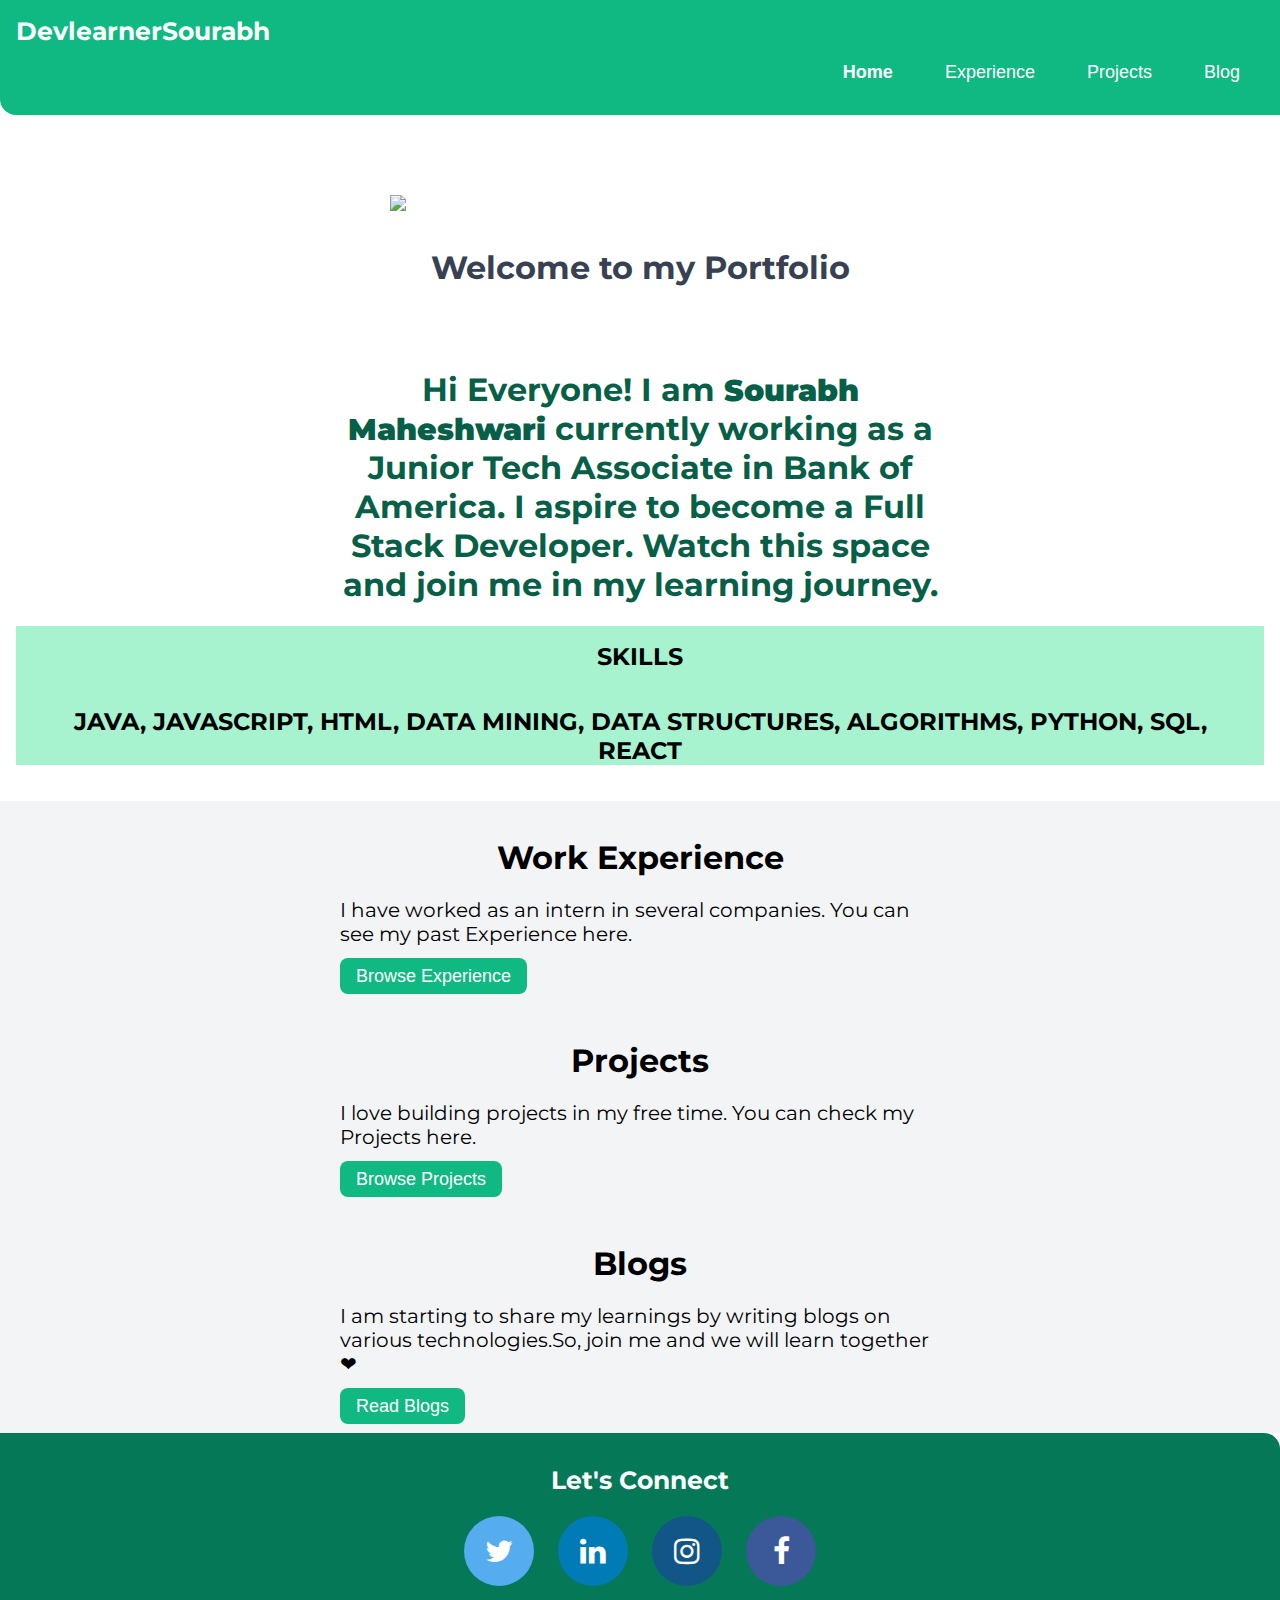
==== index.html @ b8e7c7fc "home page deisgn complete" ====
<!DOCTYPE html>
<html lang="en">
<head>
    <meta charset="UTF-8">
    <meta name="viewport" content="width=device-width, initial-scale=1.0">
    <title>Sourabh Maheshwari Portfolio</title>
    <link rel="stylesheet" href="styles.css">
    <link rel="stylesheet" href="https://cdnjs.cloudflare.com/ajax/libs/font-awesome/4.7.0/css/font-awesome.min.css">
</head>
<body>
    <nav class="navigation container">
        <div class="nav-brand">DevlearnerSourabh</div>
        <ul class="list-non-bullet nav-pills">
            <li class="list-item-inline">
                <a class="link link-active" href="index.html">Home</a>
            </li>
            <li class="list-item-inline">
                <a class="link" href="Experience.html">Experience</a>
            </li>
            <li class="list-item-inline">
                <a class="link" href="Projects.html">Projects</a>
            </li>
            <li class="list-item-inline">
                <a class="link" href="Blogs.html">Blog</a>
            </li>
        </ul>
    </nav>
    
        
    </nav>
    <header class="hero">
        <img src="images/circle-cropped.png" class="hero-img" />
        <h1 class="hero-heading"> Welcome to my Portfolio</h1>
    </header> 
    <section class="section">
        <div class="container container-center">
            <h1 class="skill-heading">Hi Everyone! I am <b style="font-size: 30px;">Sourabh Maheshwari</b> currently working as a Junior Tech Associate in Bank of America.
                 I aspire to become a Full Stack Developer. Watch this space and join me in my learning journey. </h1>
        </div>
        <div class="container skills">
            <h2>SKILLS</h1>
                <h2>JAVA, JAVASCRIPT, HTML, DATA MINING, DATA STRUCTURES, ALGORITHMS, PYTHON, SQL, REACT </h2>
        </div>
    </section>

    <section class="section ow">
        <div class="container container-center">
            <h1>Work Experience</h1>
            <p style="font-size: 20px;">I have worked as an intern in several companies. You can see my past Experience here.</p>
            <a class="link link-primary" href="/Experience">Browse Experience</a>
        </div>

    </section>

    <section class="section ow">
        <div class="container container-center">
            <h1>Projects</h1>
            <p style="font-size: 20px;">I love building projects in my free time. You can check my Projects here.</p>
            <a class="link link-primary" href="/Projects">Browse Projects</a>
        </div>

    </section>
    <section class="section ow">
        <div class="container container-center">
            <h1>Blogs</h1>
            <p style="font-size: 20px;">I am starting to share my learnings by writing blogs on various technologies.So, join me and we will learn together ❤ </p>
            <a class="link link-primary" href="/Blogs">Read Blogs</a>
        </div>

    </section>
    <footer class="footer">
        <div class="footer-header">Let's Connect</div>
        <ul class="social-links list-non-bullet">
            <li class="list-item-inline">
                <a href="https://twitter.com/sourabh_sm18" class="fa fa-twitter">     
                </a>
            </li>
            <li class="list-item-inline">
                <a href="https://www.linkedin.com/in/sourabh-maheshwari-902571167/" class="fa fa-linkedin">    
                </a>
            </li>
            <li class="list-item-inline">
                <a href="https://www.instagram.com/sourabh_sm18/" class="fa fa-instagram"></a>  
            </li>
            <li class="list-item-inline">
                <a href="https://www.facebook.com/sourabh.kahaliya" class="fa fa-facebook"></a>  
            </li>
            
        </ul>
    </footer>

</body>
</html>
---- styles.css ----
@import url('https://fonts.googleapis.com/css2?family=Montserrat:wght@400;700&display=swap');

:root {
    --primary-color: #10B981;
    --off-white: #F3F4F6;
    --dark-gray: #374151;
}

body {
    font-family: 'Montserrat', sans-serif;
    margin: 0px
}

hr {
    margin: 2rem 0rem;
}

/** spaces **/

.margin-md {
    margin: 2rem;
}

/** container **/
.container {
    padding: 0rem 1rem;
}

.container-center {
    max-width: 600px;
    margin: auto;
   
}


/** links **/
.link {
    box-sizing: border-box;
    text-decoration: none;
    padding: 0.5rem 1rem;
    /* margin-top: 5rem;
    margin-bottom: 1rem; */
}

.link-primary {
    background-color: var(--primary-color);
    border-radius: 0.5rem;
    color: white
}

.link-secondary {
    color: var(--primary-color);
    border-radius: 0.5rem;
    border: 1px solid var(--primary-color);
}

/** look into BEM naming convention for CSS **/

/** lists **/

.list-non-bullet {
    list-style: none;
}

.list-item-inline {
    display: inline;
    padding: 0rem 0.5rem;
}

/** navigation **/

.navigation {
    background-color: var(--primary-color);
    color: white;
    padding: 1rem;
    border-bottom-left-radius: 1rem;
}

.navigation .nav-brand {
    font-weight: bold;
    font-size: 25px;
}

 .nav-pills {
    text-align: right;
}

 .link {
    color: white;
    font-size: 18px;
    font-family: 'Arial', Helvetica, sans-serif;
}

 .link-active {
    font-weight: bold;
}

/** header **/

.hero {
    padding: 1rem;
    padding-top: 5rem;
    
}

.hero .hero-img {
    max-width: 500px;
    display: block;
    margin: auto;   
}

.hero .hero-heading {
    text-align: center;
    padding-top: 1rem;
    color : var(--dark-gray)
}

.hero .hero-heading .heading-inverted {
    color: var(--primary-color);
}

/** sections **/

.section {
    padding: 1rem;
}

.section h1 {
    text-align: center;
}
.section .skill-heading{
    text-align: center;
    color: var(--dark-gray);
    padding-top: 0.5rem;
    color:#065F46;
}
.section h2 {
    text-align: center;
    /* color: var(--dark-gray); */
    padding-top: 1rem;
   
   

}
.section .skills{
    background-color: #A7F3D0;
    text-align: center;
}


.ow {
    background-color: var(--off-white);
}

/** footers **/

.footer {
    background-color: #047857;
    padding: 2rem 1rem;
    text-align: center;
    color: white;
    border-top-right-radius: 1rem;
}

/* .footer .link {
    color:white;
    font-size: 20px;
    font-weight: bold;
} */

.footer .footer-header {
    font-weight: bold;
    font-size: 25px;
}

.footer ul {
    padding-inline-start: 0px;
}

/**Social Media buttons **/
.footer .fa {
    padding: 20px;
    font-size: 30px;
    width: 30px;
    text-align: center;
    text-decoration: none;
    margin: 5px 2px;
    border-radius: 50%;
  }
  .footer .fa:hover {
    opacity: 0.7;
}

  .footer .fa-twitter {
    background: #55ACEE;
    color: white;
  }

  .fa-linkedin {
    background: #007bb5;
    color: white;
  }

  

  .fa-instagram {
    background: #125688;
    color: white;
  }
  .fa-facebook {
    background: #3B5998;
    color: white;
  }
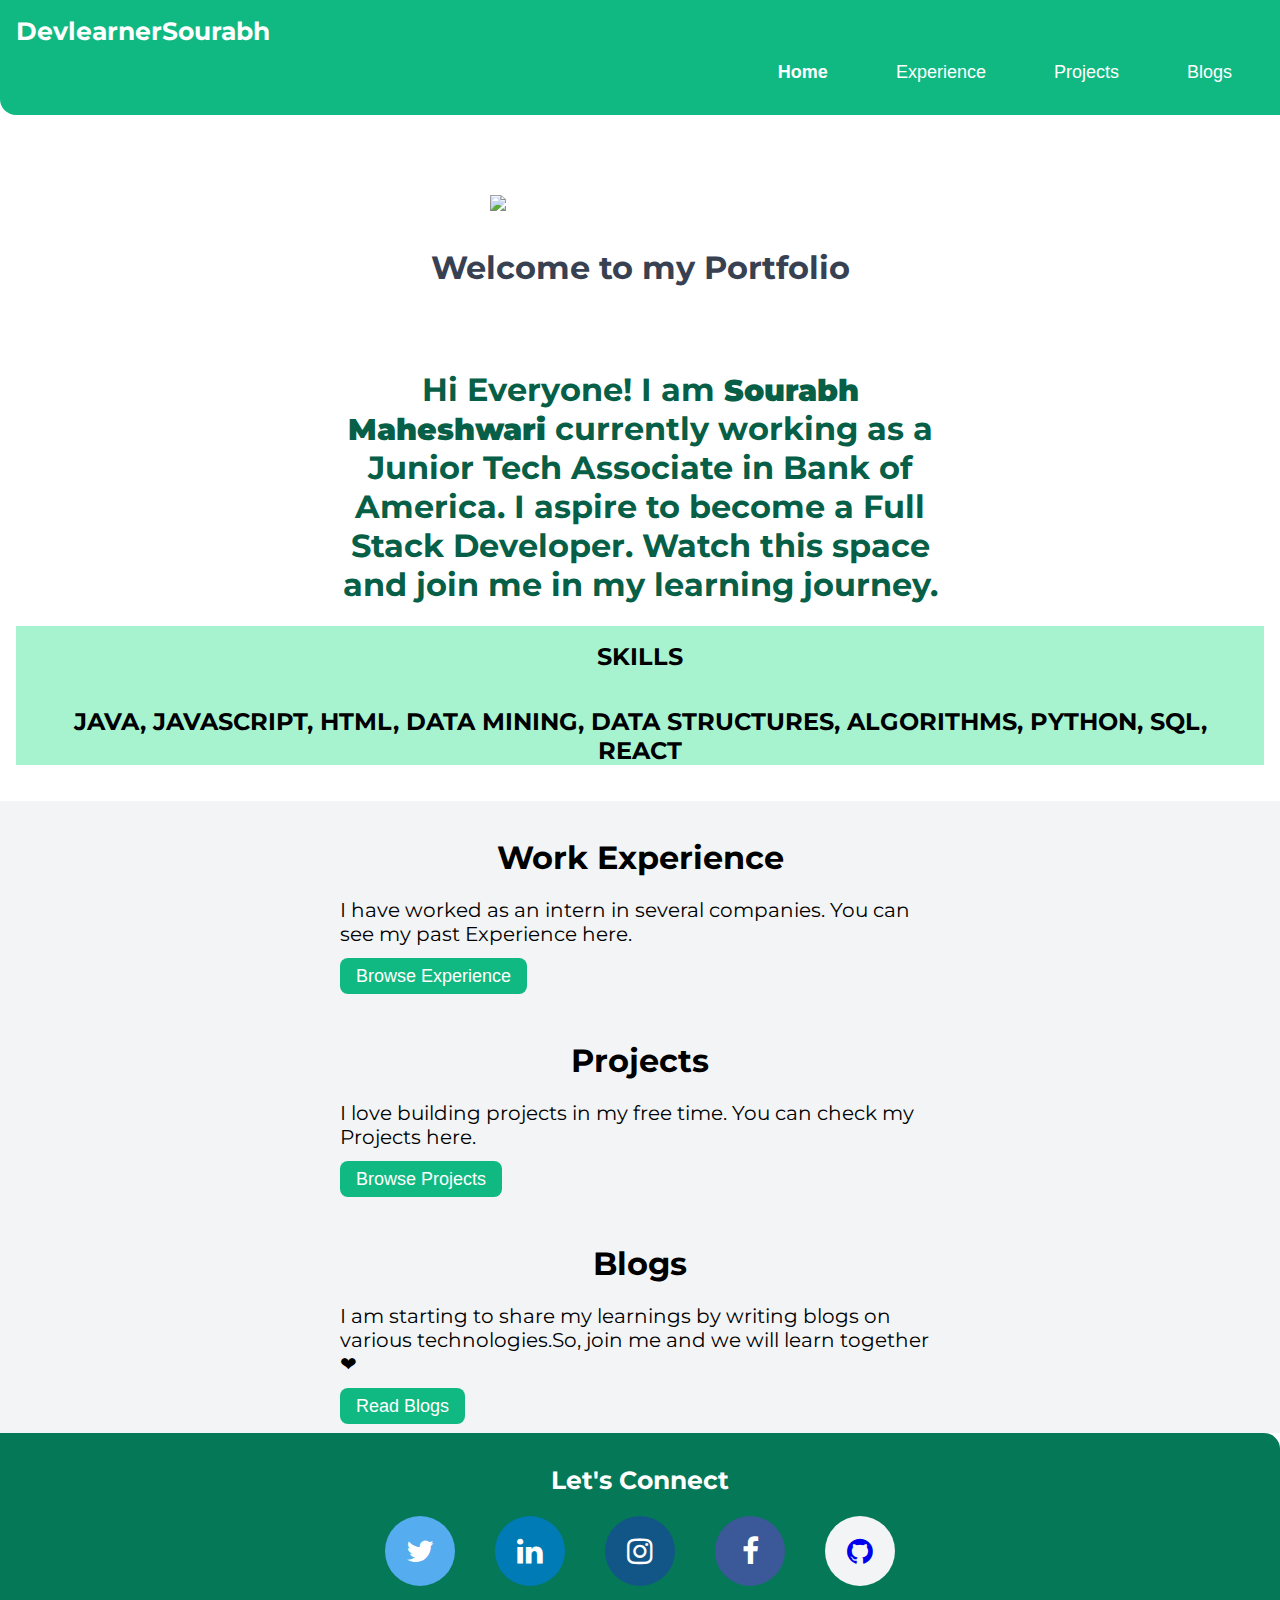
==== commit 157fb0ac: "Experience Design" ====
--- a/index.html
+++ b/index.html
@@ -21,7 +21,7 @@
                 <a class="link" href="Projects.html">Projects</a>
             </li>
             <li class="list-item-inline">
-                <a class="link" href="Blogs.html">Blog</a>
+                <a class="link" href="Blogs.html">Blogs</a>
             </li>
         </ul>
     </nav>
@@ -47,7 +47,7 @@
         <div class="container container-center">
             <h1>Work Experience</h1>
             <p style="font-size: 20px;">I have worked as an intern in several companies. You can see my past Experience here.</p>
-            <a class="link link-primary" href="/Experience">Browse Experience</a>
+            <a class="link link-primary" href="Experience.html">Browse Experience</a>
         </div>
 
     </section>
@@ -56,7 +56,7 @@
         <div class="container container-center">
             <h1>Projects</h1>
             <p style="font-size: 20px;">I love building projects in my free time. You can check my Projects here.</p>
-            <a class="link link-primary" href="/Projects">Browse Projects</a>
+            <a class="link link-primary" href="Projects.html">Browse Projects</a>
         </div>
 
     </section>
@@ -64,7 +64,7 @@
         <div class="container container-center">
             <h1>Blogs</h1>
             <p style="font-size: 20px;">I am starting to share my learnings by writing blogs on various technologies.So, join me and we will learn together ❤ </p>
-            <a class="link link-primary" href="/Blogs">Read Blogs</a>
+            <a class="link link-primary" href=" Blogs.html">Read Blogs</a>
         </div>
 
     </section>
@@ -85,6 +85,10 @@
             <li class="list-item-inline">
                 <a href="https://www.facebook.com/sourabh.kahaliya" class="fa fa-facebook"></a>  
             </li>
+            <li class="list-item-inline">
+                <a href="https://github.com/Sm122" class="fa fa-github"></a>  
+            </li>
+            
             
         </ul>
     </footer>
--- a/styles.css
+++ b/styles.css
@@ -38,23 +38,27 @@
     box-sizing: border-box;
     text-decoration: none;
     padding: 0.5rem 1rem;
+    
     /* margin-top: 5rem;
     margin-bottom: 1rem; */
 }
 
 .link-primary {
-    background-color: var(--primary-color);
+    background-color: var(--primary-color); 
     border-radius: 0.5rem;
-    color: white
+    color: white;
 }
 
 .link-secondary {
-    color: var(--primary-color);
+    box-sizing: border-box;
     border-radius: 0.5rem;
-    border: 1px solid var(--primary-color);
-}
-
-/** look into BEM naming convention for CSS **/
+    border: 1px solid var(--primary-color); 
+    color:var(--primary-color);
+    text-decoration: none;
+    padding: 0.5rem 1rem;
+}
+
+
 
 /** lists **/
 
@@ -62,9 +66,20 @@
     list-style: none;
 }
 
+.list-non-bullet .list-item{
+    margin: 50px 0rem;
+}
+.list-non-bullet .list-item-alternate{
+    margin: 50px 0rem;
+    background-color: #E4E4E7;
+}
 .list-item-inline {
     display: inline;
-    padding: 0rem 0.5rem;
+    padding: 0rem 1rem;
+}
+.list-non-bullet .list-item-inline .list-item-pic{
+    max-width: 200px;
+    display: inline-block;
 }
 
 /** navigation **/
@@ -104,11 +119,12 @@
 }
 
 .hero .hero-img {
-    max-width: 500px;
+    max-width: 300px;
     display: block;
     margin: auto;   
 }
 
+
 .hero .hero-heading {
     text-align: center;
     padding-top: 1rem;
@@ -117,6 +133,12 @@
 
 .hero .hero-heading .heading-inverted {
     color: var(--primary-color);
+}
+
+.hero .hero-project-pic{
+    max-width: 600px;
+    display: block;
+    margin: auto;   
 }
 
 /** sections **/
@@ -211,3 +233,6 @@
     background: #3B5998;
     color: white;
   }
+  .fa-github{
+      background: var(--off-white);
+  }
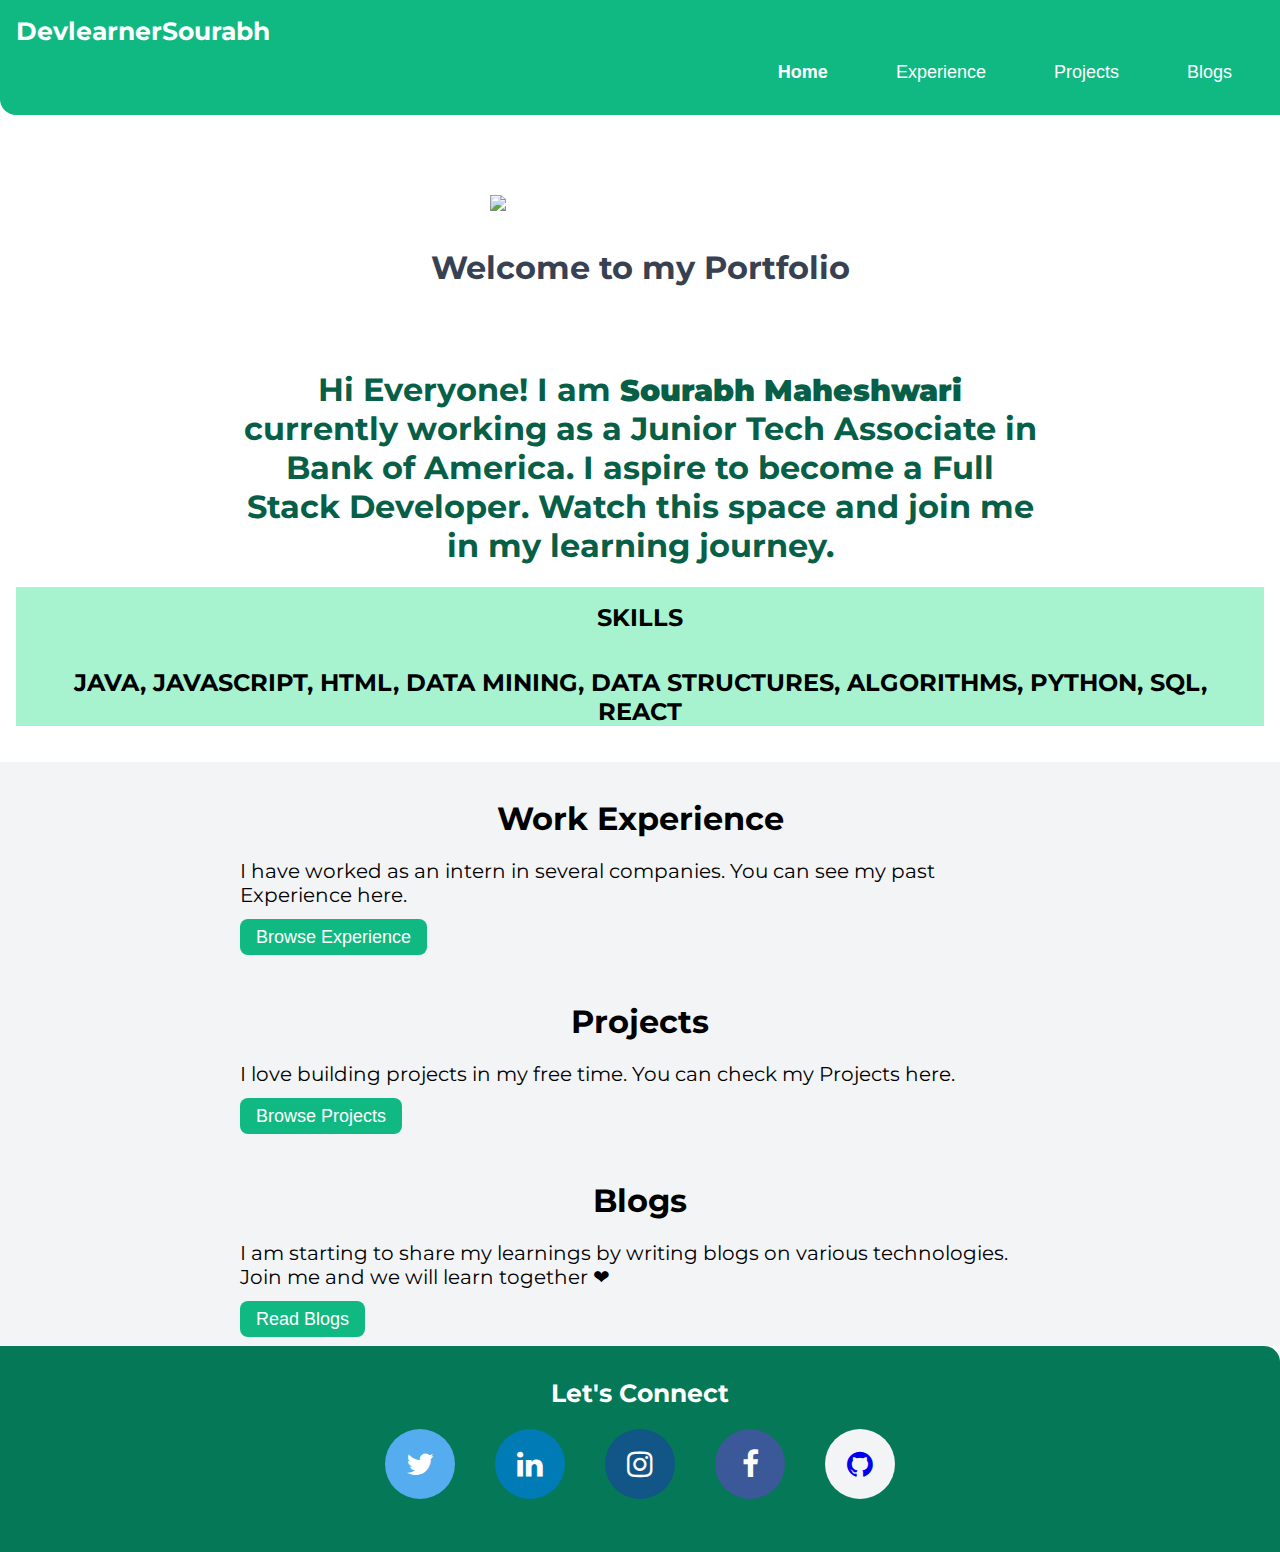
==== commit 32ff6b51: "final design" ====
--- a/index.html
+++ b/index.html
@@ -3,7 +3,7 @@
 <head>
     <meta charset="UTF-8">
     <meta name="viewport" content="width=device-width, initial-scale=1.0">
-    <title>Sourabh Maheshwari Portfolio</title>
+    <title>Sourabh Maheshwari | Home</title>
     <link rel="stylesheet" href="styles.css">
     <link rel="stylesheet" href="https://cdnjs.cloudflare.com/ajax/libs/font-awesome/4.7.0/css/font-awesome.min.css">
 </head>
@@ -52,6 +52,7 @@
 
     </section>
 
+
     <section class="section ow">
         <div class="container container-center">
             <h1>Projects</h1>
@@ -63,8 +64,8 @@
     <section class="section ow">
         <div class="container container-center">
             <h1>Blogs</h1>
-            <p style="font-size: 20px;">I am starting to share my learnings by writing blogs on various technologies.So, join me and we will learn together ❤ </p>
-            <a class="link link-primary" href=" Blogs.html">Read Blogs</a>
+            <p style="font-size: 20px;">I am starting to share my learnings by writing blogs on various technologies. Join me and we will learn together ❤ </p>
+            <a class="link link-primary" href="https://sourabhmaheshwari.hashnode.dev">Read Blogs</a>
         </div>
 
     </section>
--- a/styles.css
+++ b/styles.css
@@ -27,7 +27,7 @@
 }
 
 .container-center {
-    max-width: 600px;
+    max-width: 800px;
     margin: auto;
    
 }
@@ -72,6 +72,7 @@
 .list-non-bullet .list-item-alternate{
     margin: 50px 0rem;
     background-color: #E4E4E7;
+    padding : 1rem,0rem;
 }
 .list-item-inline {
     display: inline;
@@ -137,6 +138,11 @@
 
 .hero .hero-project-pic{
     max-width: 600px;
+    display: block;
+    margin: auto;   
+}
+.hero .hero-blog-pic{
+    max-width: 300px;
     display: block;
     margin: auto;   
 }
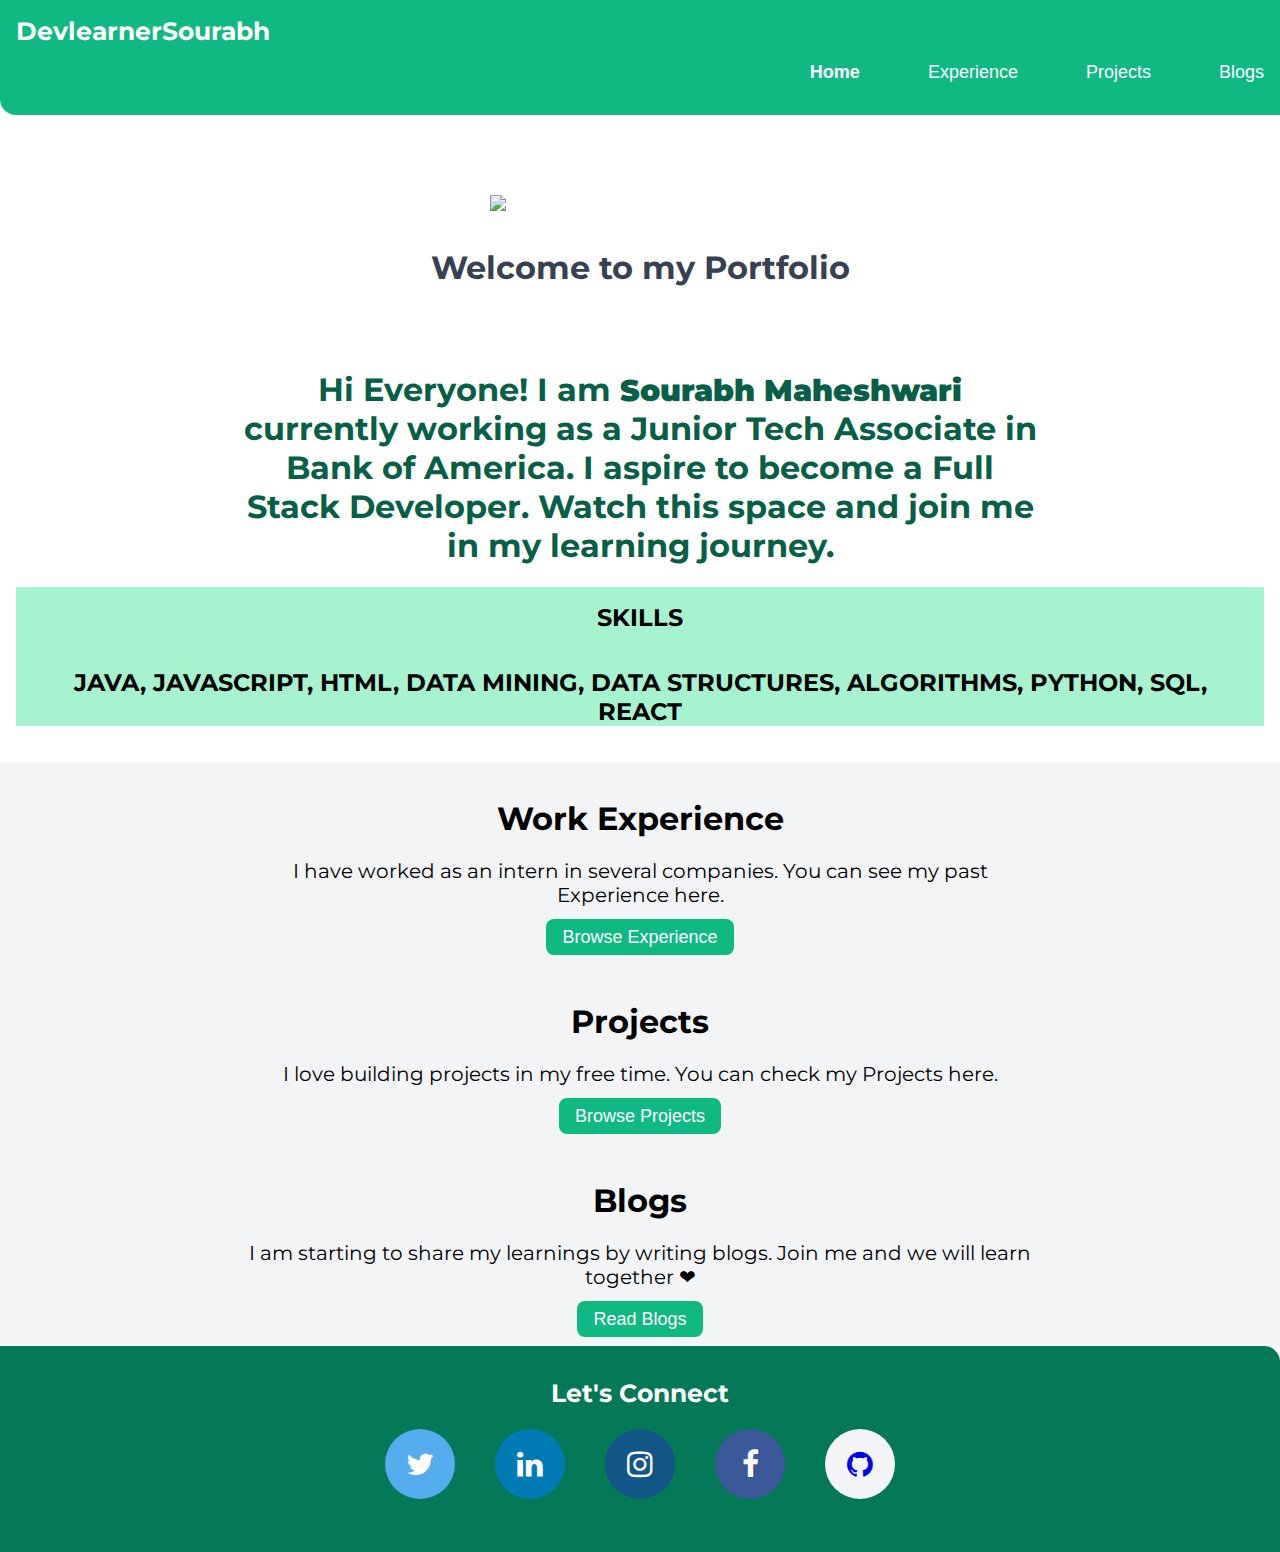
==== commit 6647c268: "home content change" ====
--- a/index.html
+++ b/index.html
@@ -64,7 +64,7 @@
     <section class="section ow">
         <div class="container container-center">
             <h1>Blogs</h1>
-            <p style="font-size: 20px;">I am starting to share my learnings by writing blogs on various technologies. Join me and we will learn together ❤ </p>
+            <p style="font-size: 20px;">I am starting to share my learnings by writing blogs. Join me and we will learn together ❤ </p>
             <a class="link link-primary" href="https://sourabhmaheshwari.hashnode.dev">Read Blogs</a>
         </div>
 
--- a/styles.css
+++ b/styles.css
@@ -29,6 +29,8 @@
 .container-center {
     max-width: 800px;
     margin: auto;
+    text-align: center;
+    
    
 }
 
@@ -68,11 +70,15 @@
 
 .list-non-bullet .list-item{
     margin: 50px 0rem;
+    
+   
 }
 .list-non-bullet .list-item-alternate{
     margin: 50px 0rem;
     background-color: #E4E4E7;
     padding : 1rem,0rem;
+   
+   
 }
 .list-item-inline {
     display: inline;
@@ -90,6 +96,7 @@
     color: white;
     padding: 1rem;
     border-bottom-left-radius: 1rem;
+    width:100%;
 }
 
 .navigation .nav-brand {
@@ -137,7 +144,7 @@
 }
 
 .hero .hero-project-pic{
-    max-width: 600px;
+    max-width: 400px;
     display: block;
     margin: auto;   
 }
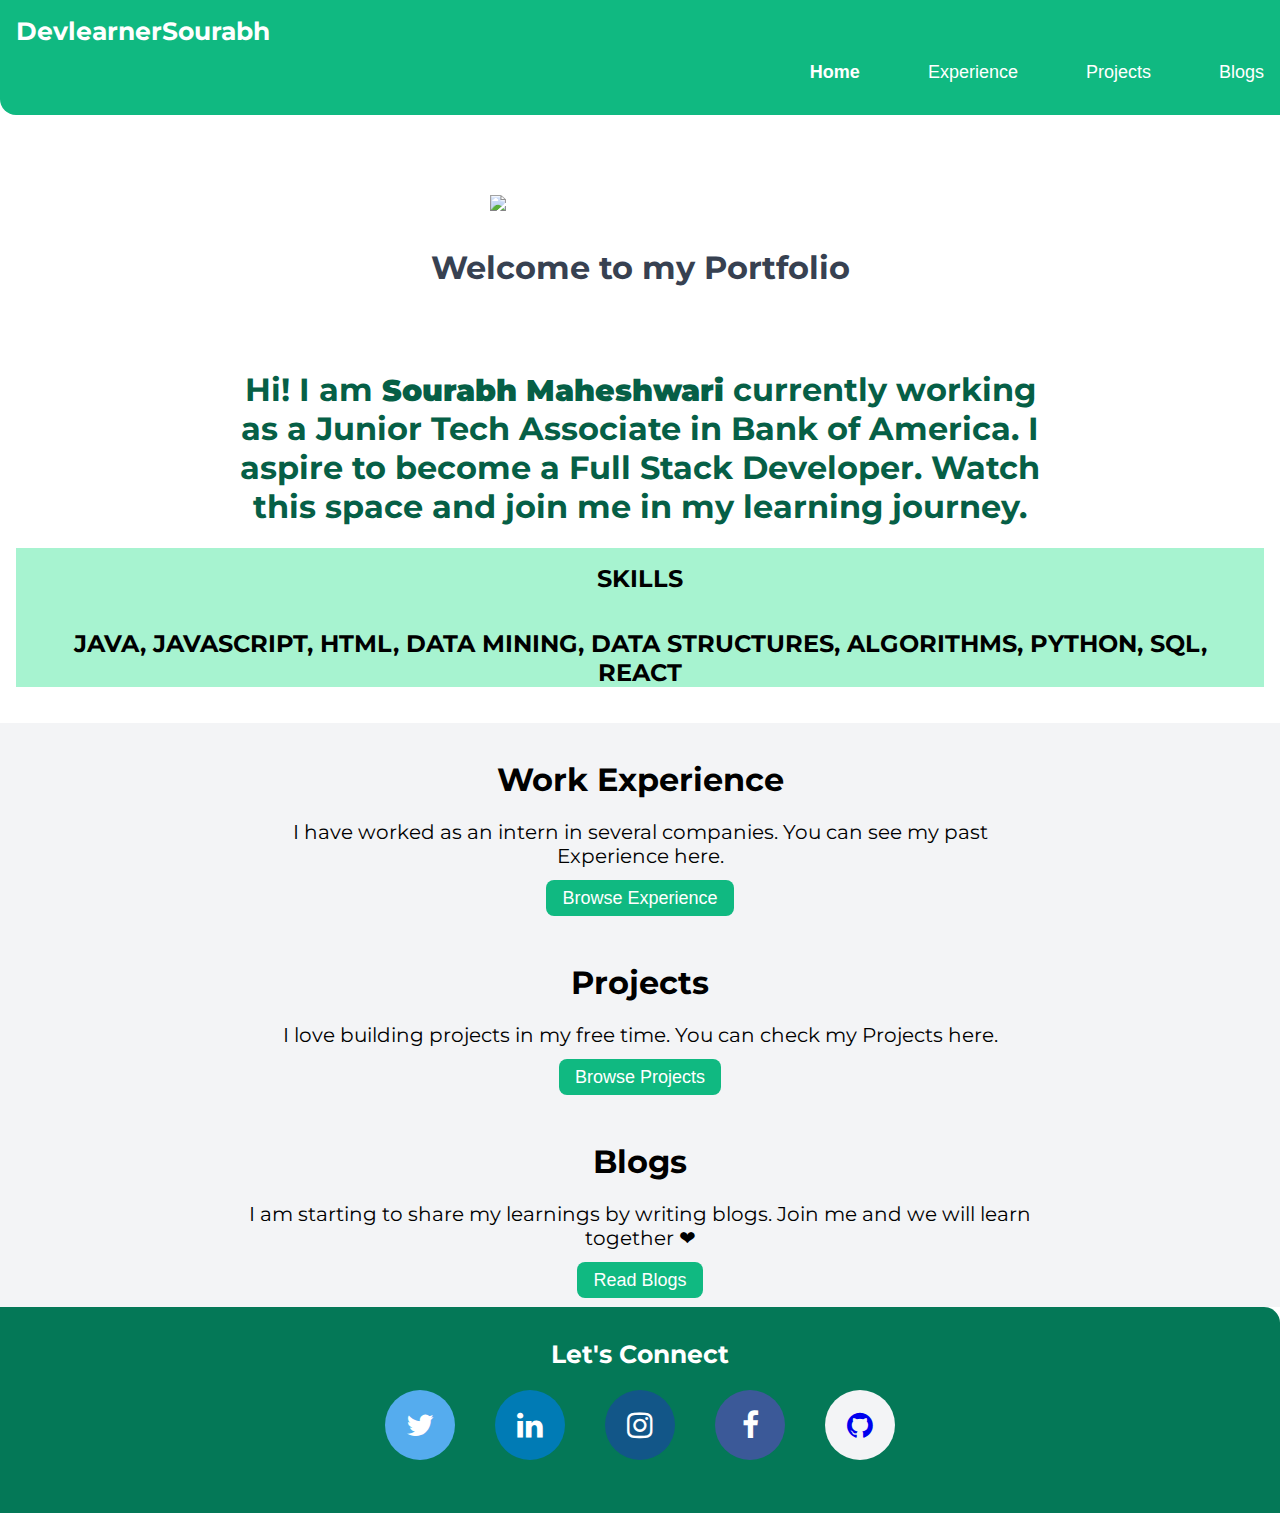
==== commit e7cc4b97: "Edit in Intro" ====
--- a/index.html
+++ b/index.html
@@ -34,7 +34,7 @@
     </header> 
     <section class="section">
         <div class="container container-center">
-            <h1 class="skill-heading">Hi Everyone! I am <b style="font-size: 30px;">Sourabh Maheshwari</b> currently working as a Junior Tech Associate in Bank of America.
+            <h1 class="skill-heading">Hi! I am <b style="font-size: 30px;">Sourabh Maheshwari</b> currently working as a Junior Tech Associate in Bank of America.
                  I aspire to become a Full Stack Developer. Watch this space and join me in my learning journey. </h1>
         </div>
         <div class="container skills">
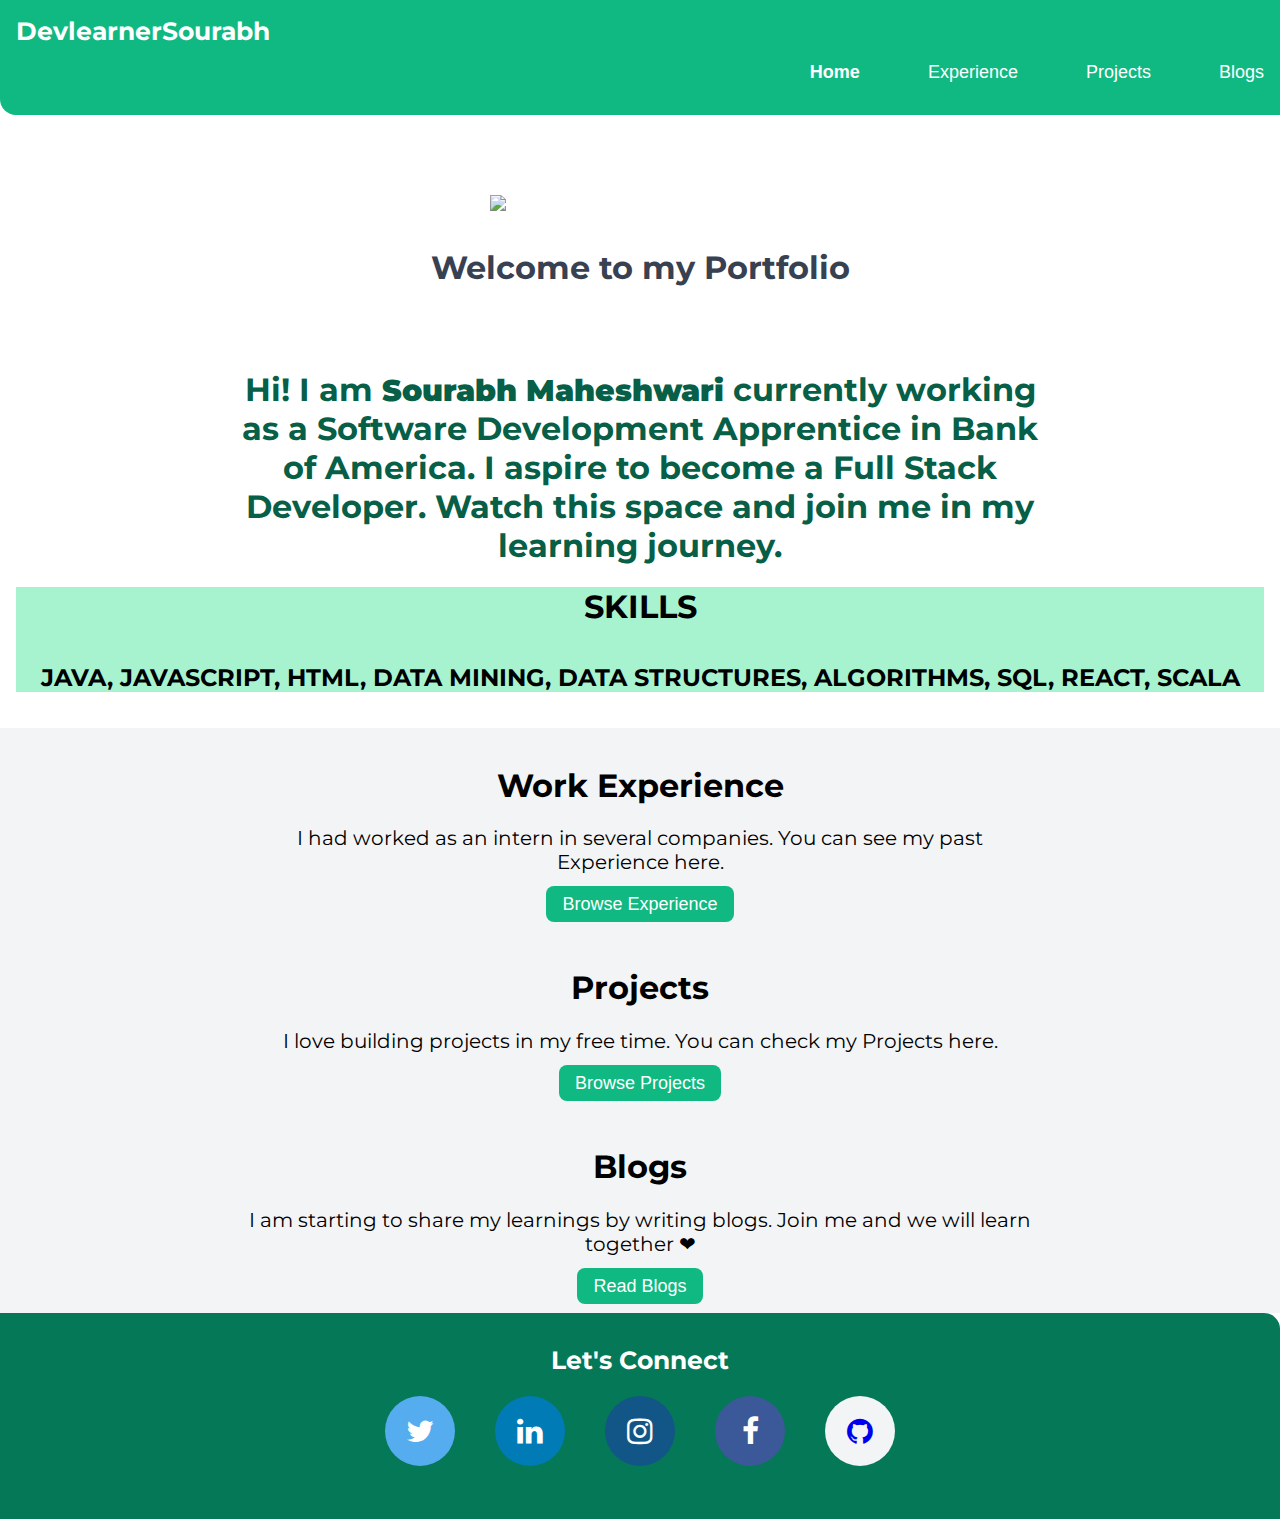
==== commit f67b205a: "Some Changes made" ====
--- a/index.html
+++ b/index.html
@@ -34,19 +34,19 @@
     </header> 
     <section class="section">
         <div class="container container-center">
-            <h1 class="skill-heading">Hi! I am <b style="font-size: 30px;">Sourabh Maheshwari</b> currently working as a Junior Tech Associate in Bank of America.
+            <h1 class="skill-heading">Hi! I am <b style="font-size: 30px;">Sourabh Maheshwari</b> currently working as a Software Development Apprentice in Bank of America.
                  I aspire to become a Full Stack Developer. Watch this space and join me in my learning journey. </h1>
         </div>
         <div class="container skills">
-            <h2>SKILLS</h1>
-                <h2>JAVA, JAVASCRIPT, HTML, DATA MINING, DATA STRUCTURES, ALGORITHMS, PYTHON, SQL, REACT </h2>
+            <h1>SKILLS</h1>
+                <h2>JAVA, JAVASCRIPT, HTML, DATA MINING, DATA STRUCTURES, ALGORITHMS, SQL, REACT, SCALA </h2>
         </div>
     </section>
 
     <section class="section ow">
         <div class="container container-center">
             <h1>Work Experience</h1>
-            <p style="font-size: 20px;">I have worked as an intern in several companies. You can see my past Experience here.</p>
+            <p style="font-size: 20px;">I had worked as an intern in several companies. You can see my past Experience here.</p>
             <a class="link link-primary" href="Experience.html">Browse Experience</a>
         </div>
 
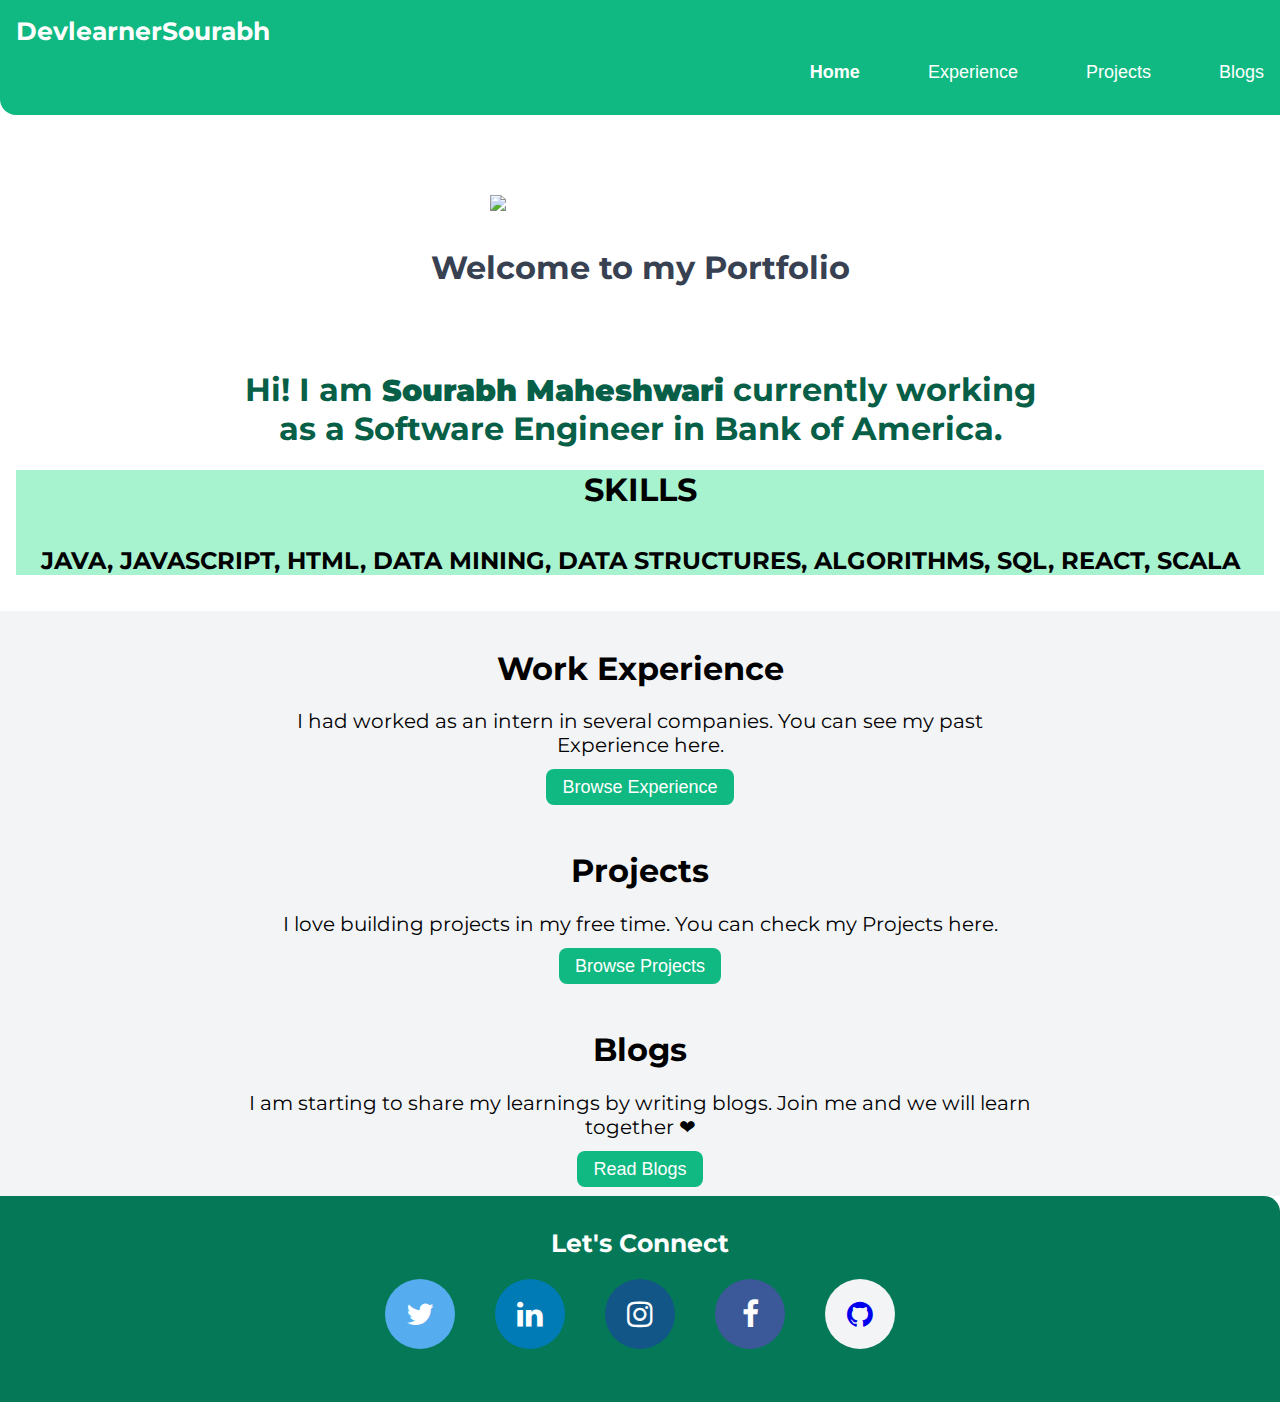
==== commit 5d16c507: "Update Bio" ====
--- a/index.html
+++ b/index.html
@@ -34,8 +34,7 @@
     </header> 
     <section class="section">
         <div class="container container-center">
-            <h1 class="skill-heading">Hi! I am <b style="font-size: 30px;">Sourabh Maheshwari</b> currently working as a Software Development Apprentice in Bank of America.
-                 I aspire to become a Full Stack Developer. Watch this space and join me in my learning journey. </h1>
+            <h1 class="skill-heading">Hi! I am <b style="font-size: 30px;">Sourabh Maheshwari</b> currently working as a Software Engineer in Bank of America. </h1>
         </div>
         <div class="container skills">
             <h1>SKILLS</h1>
